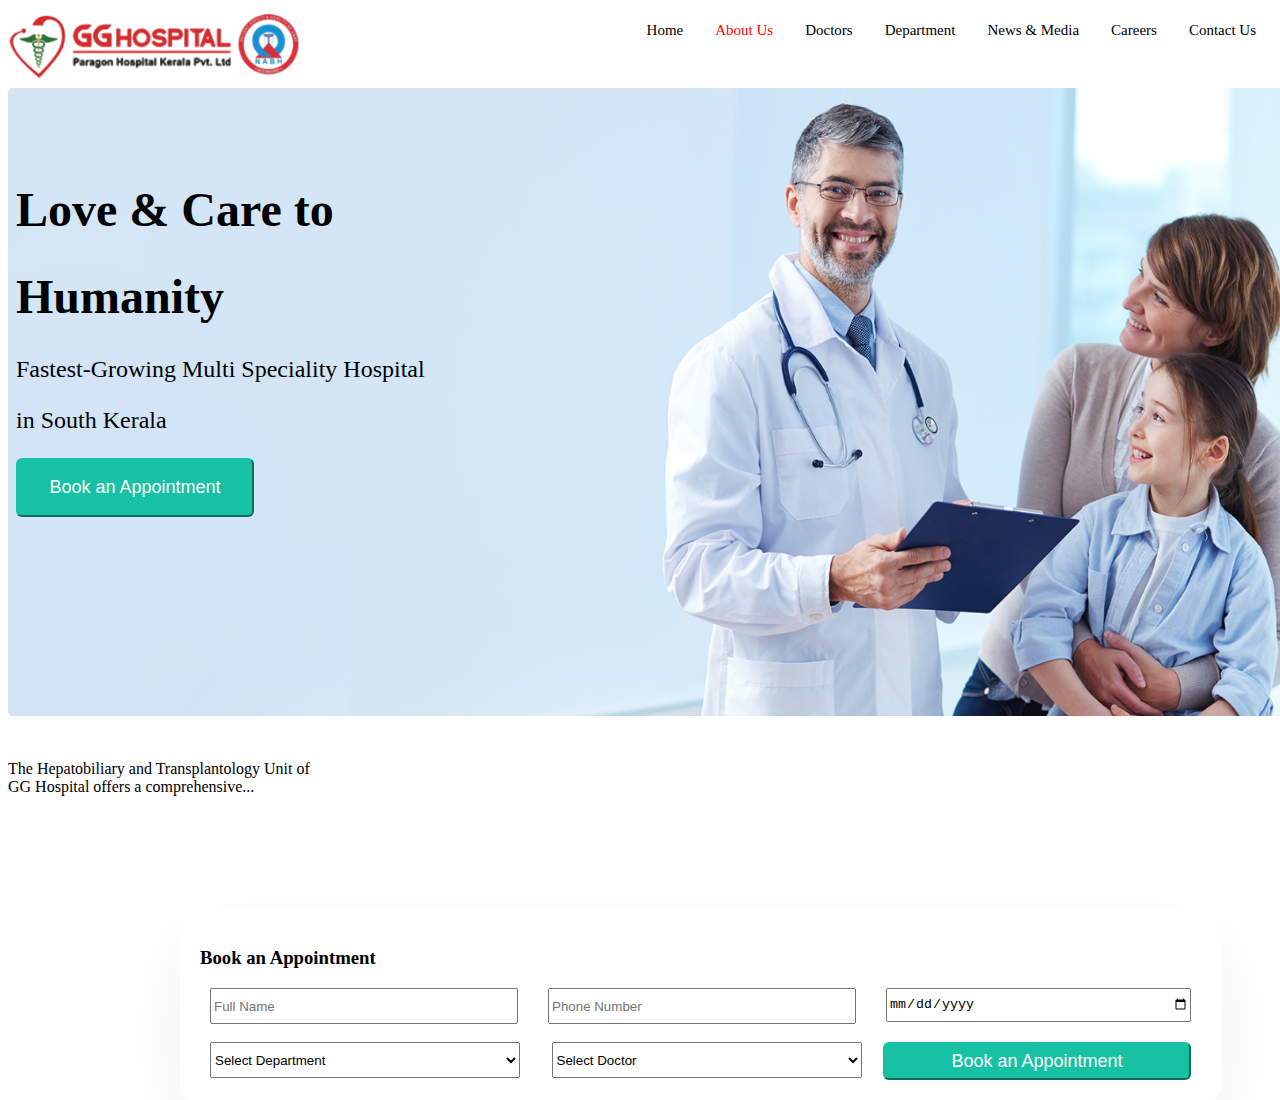
==== top_header/top_header.html @ 05a370f1 "first commit for resume, profile and gg website using html css" ====
<!DOCTYPE html>
<html lang="en">
  <head>
    <meta charset="UTF-8" />
    <meta name="viewport" content="width=device-width, initial-scale=1.0" />
    <title>GG Hospital</title>
    <link rel="stylesheet" href="\nav_bar\gg.css" />
    <link rel="stylesheet" href="top_header.css" />
  </head>
  <body>
    <div class="header-container">
      <div>
        <img class="logo" src="\nav_bar\img\gglogo.png" alt="GG Logo" />
      </div>
      <!--This is the top nav bar-->
      <div class="topnav">
        <a href="#Home">Home</a>
        <a class="active" href="#aboutus">About Us</a>
        <a href="#doctors">Doctors</a>
        <a href="#department">Department</a>
        <a href="#newsandmedia">News & Media</a>
        <a href="#career">Careers</a>
        <a href="#contactus">Contact Us</a>
      </div>
    </div>
    <div>
      <img class="doctorimage" src="img/doctor.png" alt="GG Logo" />

      <div class="text1">
        <h1>Love & Care to</h1>
        <h1>Humanity</h1>
        <p>Fastest-Growing Multi Speciality Hospital</p>
        <p>in South Kerala</p>

        <button class="button">Book an Appointment</button>
      </div>

      <div class="bookingTab">
        <h3>Book an Appointment</h3>
        <div class="bookingRow">
          <div class="entryField">
            <input
              class="input-field"
              type="text"
              id="fname"
              name="fname "
              placeholder="Full Name"
            />
          </div>
          <input
            class="input-field"
            type="text"
            id="fname"
            name="fname"
            placeholder="Phone Number"
          />
          <input class="input-field" type="date" id="birthday" name="birthday" />
        </div>
        <br />
        <div class="bookingRow">
          <select class="entryField small" name="Department" id="Department">
            <option value="" disabled selected>Select Department</option>
            <option value="saab">Dermatology</option>
            <option value="opel">ENT</option>
            <option value="audi">General Medicine</option>
          </select>
          <select class="entryField small" name="Doctor" id="Doctor">
            <option value="" disabled selected>Select Doctor</option>
            <option value="saab">Dr. Mahesh</option>
            <option value="opel">Dr. Suresh</option>
            <option value="audi">Dr. Madhu</option>
          </select>
          <button class="entryField fieldbutton" class="button">
            Book an Appointment
          </button>
        </div>
      </div>
    </div>

    <div>
      
      <div>
        <img src="" alt="">
        <h4></h4>
        <p>The Hepatobiliary and Transplantology Unit of <br/>GG Hospital offers a comprehensive...</p>
      </div>
    </div>
  </body>
</html>
---- top_header/top_header.css ----
.doctorimage{
    position: relative;
    width: 1320px;
}

.text1{
    position: absolute;
    top: 150px;
    left: 16px;
    font-size: x-large;
}

.button{
    width: 238px;
    height: 59px;
    border-radius: 6px;
    font-size: large;
    background-color: #17C1A3;
    color: white;
    border-color: #17C1A3;
}
.button:hover{
    width: 245px;
    height: 65px;
    transition: 50ms;
}

.bookingTab{
    background-color: white;
    position: absolute;
    bottom: -200px;
    left: 180px;
    padding: 20px;
    box-shadow: 0px 31px 74px rgba(0, 0, 0, 0.05); 
    border-radius: 12px;
}

.bookingRow{
    display: flex;
    justify-content: space-between;
    gap: 10px;
}

.input-field{
    width: 300px;
    height: 30px;
    margin-left: 10px;
    margin-right: 10px;
}



.small{
    width: 310px;
    height: 36px;
    margin-left: 10px;
}

.fieldbutton{
    width: 308px;
    height: 38px; 
    border-radius: 6px;
    margin-right: 10px;
    font-size: large;
    background-color: #17C1A3;
    color: white;
    border-color: #17C1A3; 
}
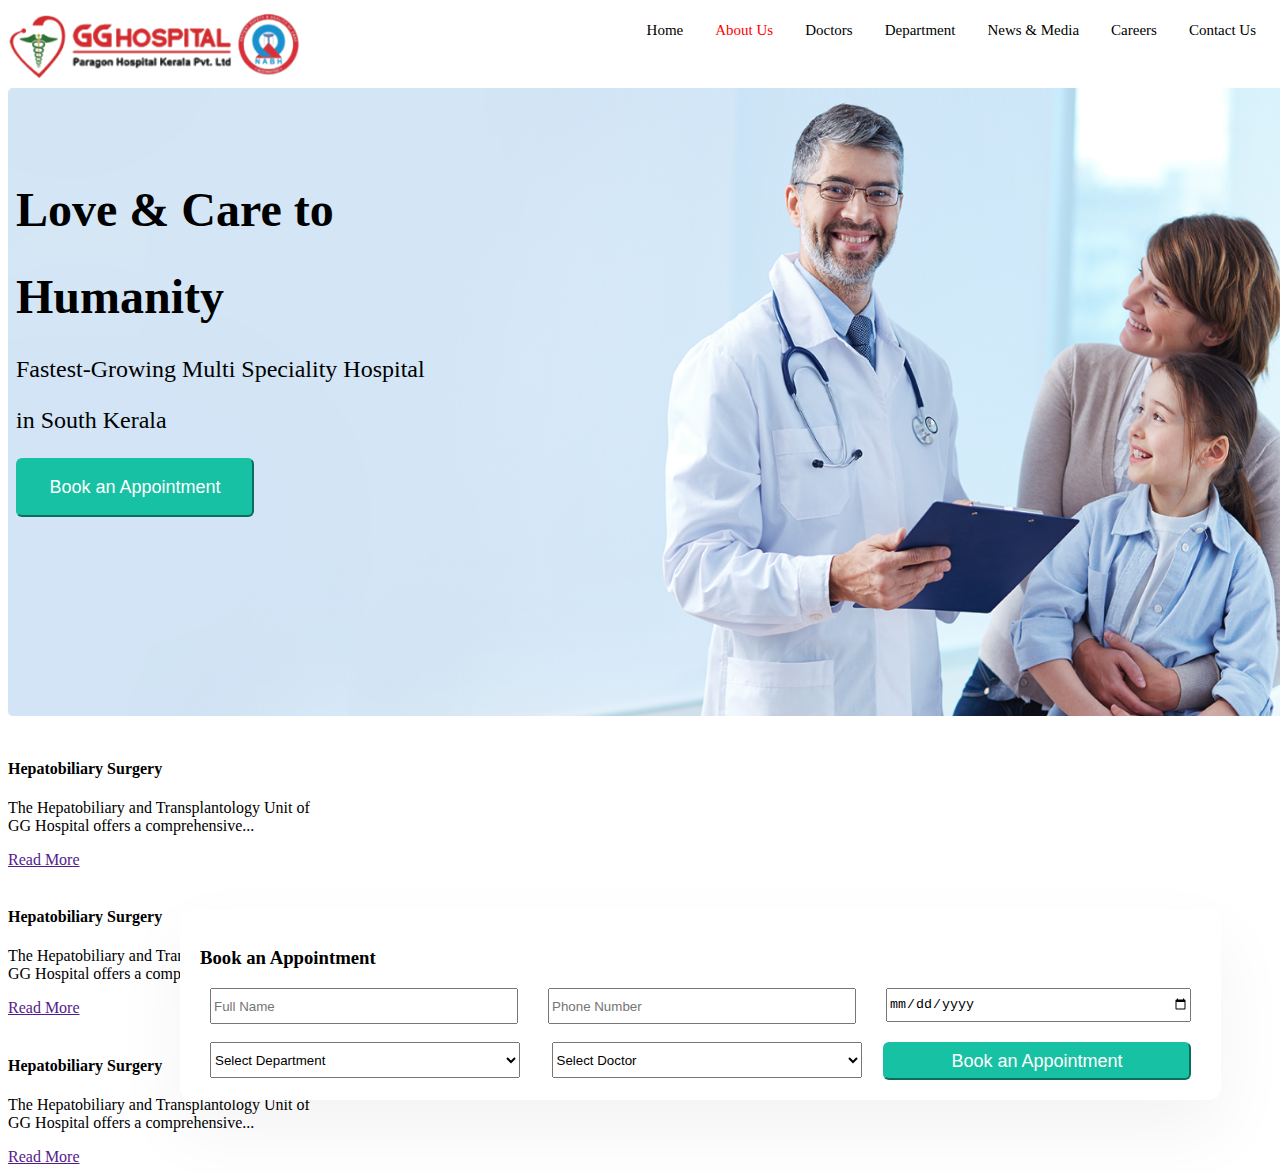
==== commit b38b0713: "feat: added more departments and created class department" ====
--- a/top_header/top_header.html
+++ b/top_header/top_header.html
@@ -77,12 +77,27 @@
       </div>
     </div>
 
-    <div>
+    <div class="department">
       
       <div>
         <img src="" alt="">
-        <h4></h4>
+        <h4>Hepatobiliary Surgery</h4>
         <p>The Hepatobiliary and Transplantology Unit of <br/>GG Hospital offers a comprehensive...</p>
+        <a href="">Read More</a>
+      </div>
+
+      <div>
+        <img src="" alt="">
+        <h4>Hepatobiliary Surgery</h4>
+        <p>The Hepatobiliary and Transplantology Unit of <br/>GG Hospital offers a comprehensive...</p>
+        <a href="">Read More</a>
+      </div>
+
+      <div>
+        <img src="" alt="">
+        <h4>Hepatobiliary Surgery</h4>
+        <p>The Hepatobiliary and Transplantology Unit of <br/>GG Hospital offers a comprehensive...</p>
+        <a href="">Read More</a>
       </div>
     </div>
   </body>
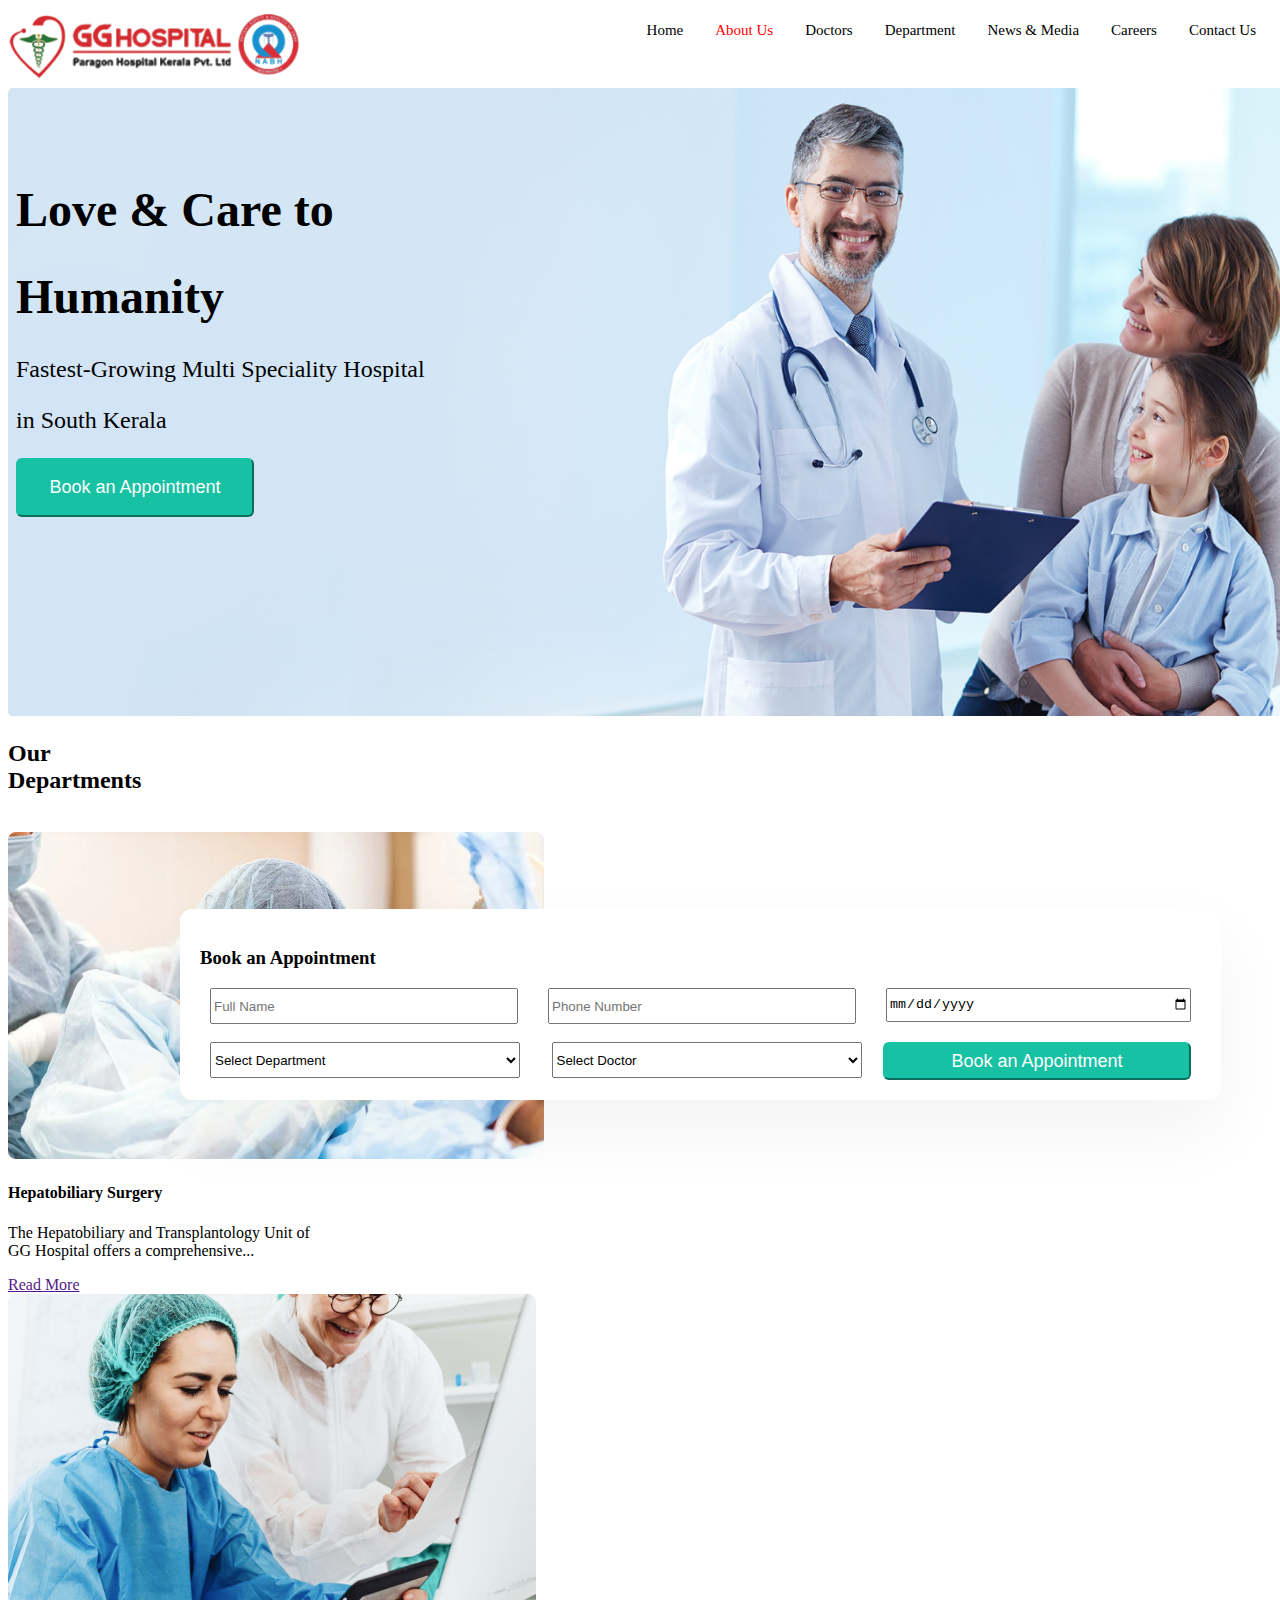
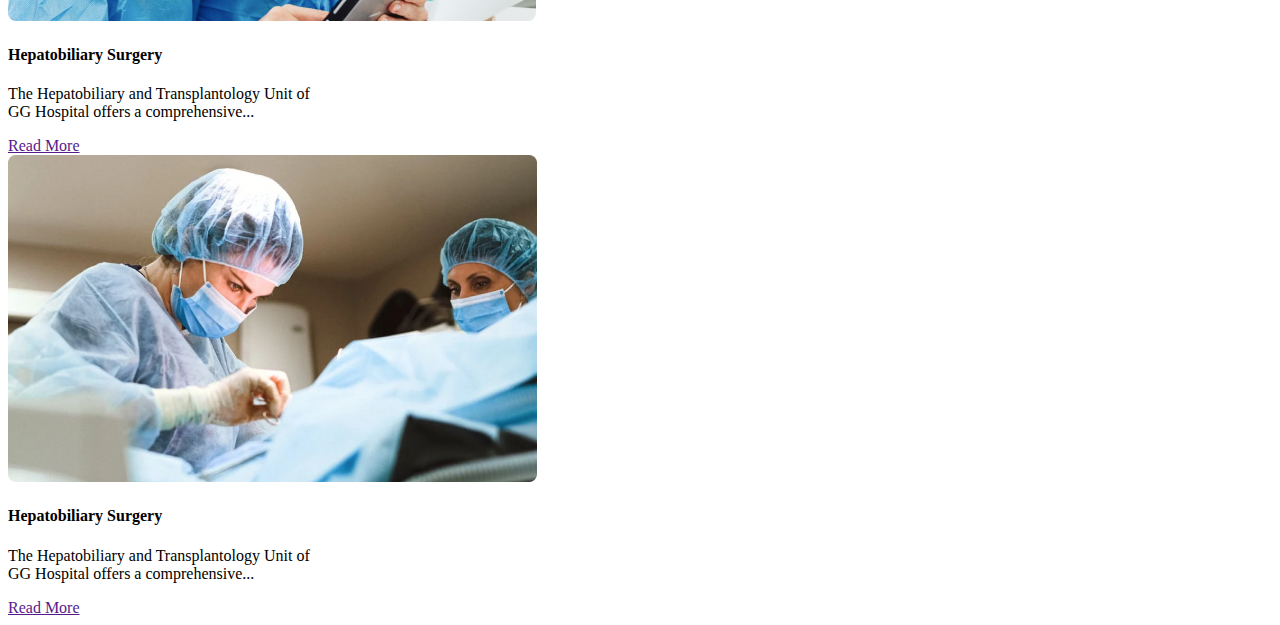
==== commit 204e4126: "feat:added department images and fiels" ====
--- a/top_header/top_header.html
+++ b/top_header/top_header.html
@@ -78,23 +78,26 @@
     </div>
 
     <div class="department">
-      
       <div>
+        <h2>Our <br>Departments</h2>
         <img src="" alt="">
+      </div>
+      <div>
+        <img src="img/Rectangle 10 (2).png" alt="First department image">
         <h4>Hepatobiliary Surgery</h4>
         <p>The Hepatobiliary and Transplantology Unit of <br/>GG Hospital offers a comprehensive...</p>
         <a href="">Read More</a>
       </div>
 
       <div>
-        <img src="" alt="">
+        <img src="img/Rectangle 10 (1).png" alt="Second department image">
         <h4>Hepatobiliary Surgery</h4>
         <p>The Hepatobiliary and Transplantology Unit of <br/>GG Hospital offers a comprehensive...</p>
         <a href="">Read More</a>
       </div>
 
       <div>
-        <img src="" alt="">
+        <img src="img/Rectangle 10.png" alt="Third department image">
         <h4>Hepatobiliary Surgery</h4>
         <p>The Hepatobiliary and Transplantology Unit of <br/>GG Hospital offers a comprehensive...</p>
         <a href="">Read More</a>
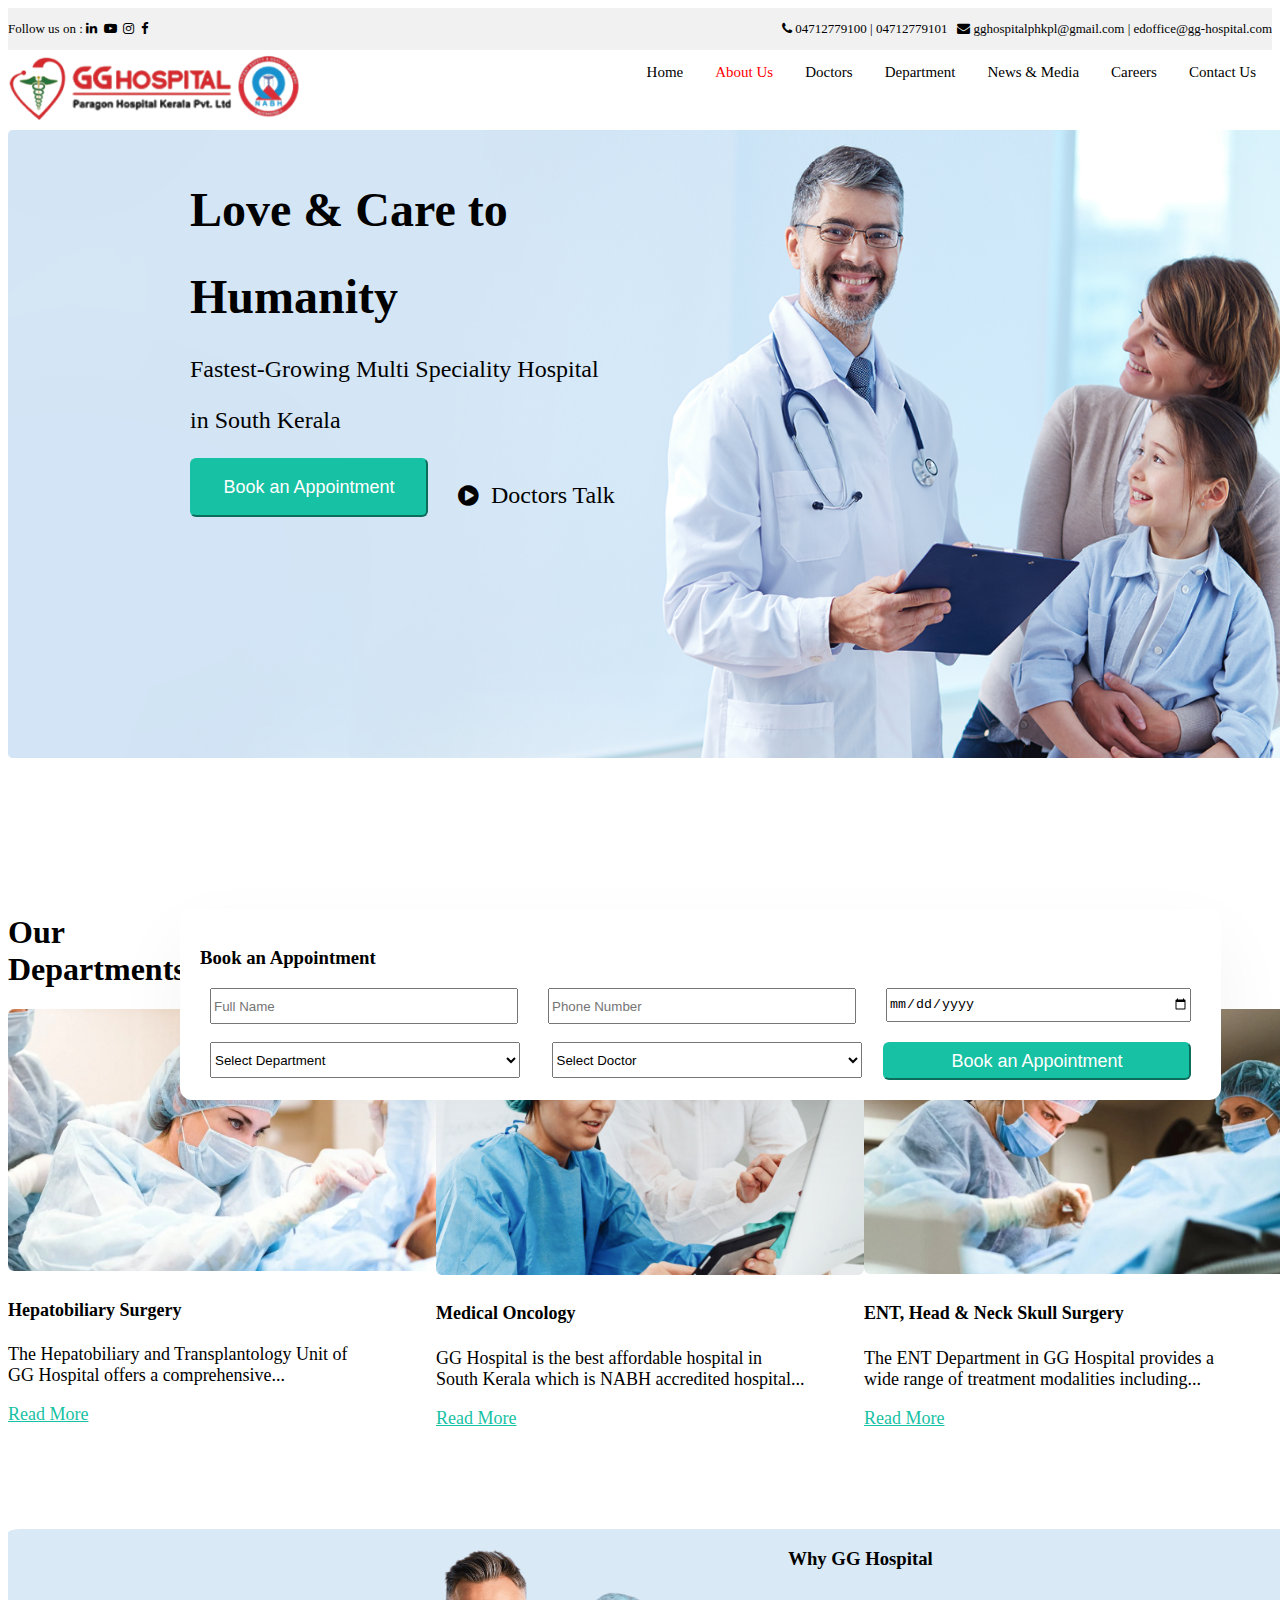
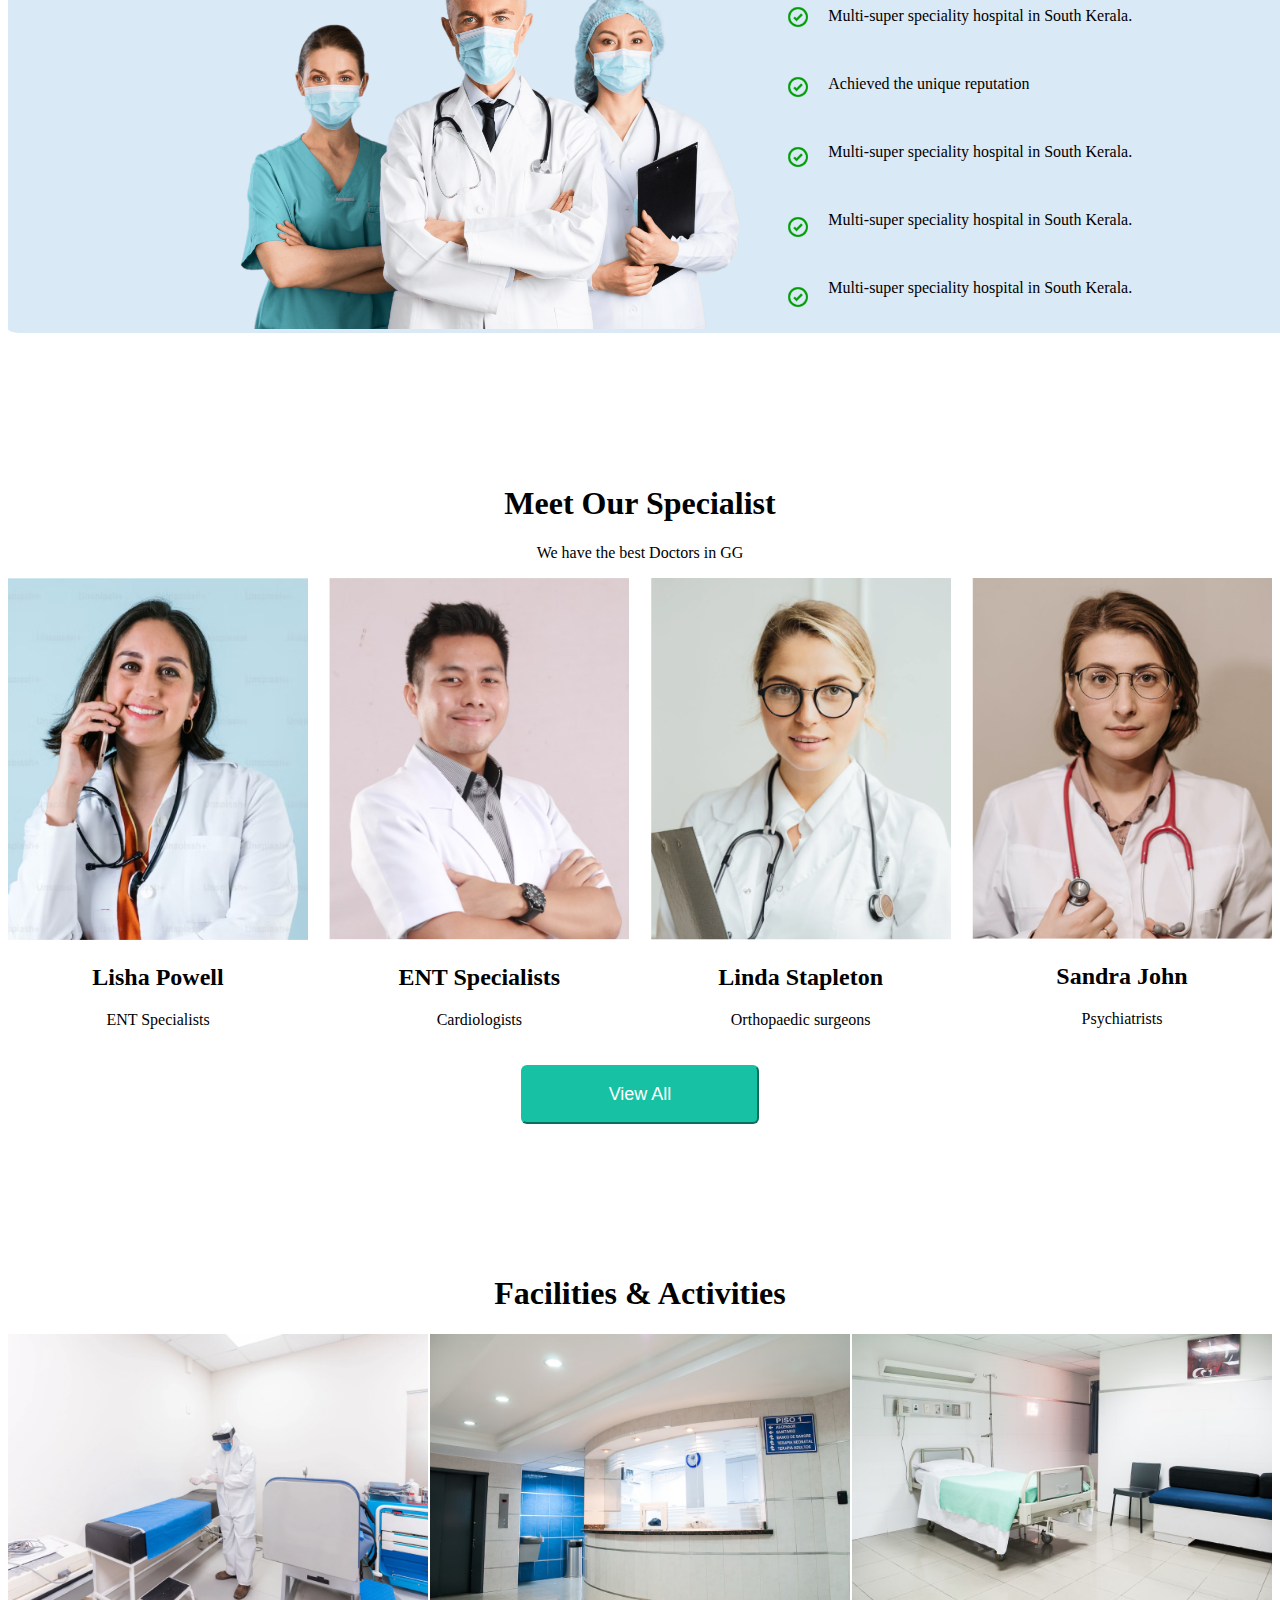
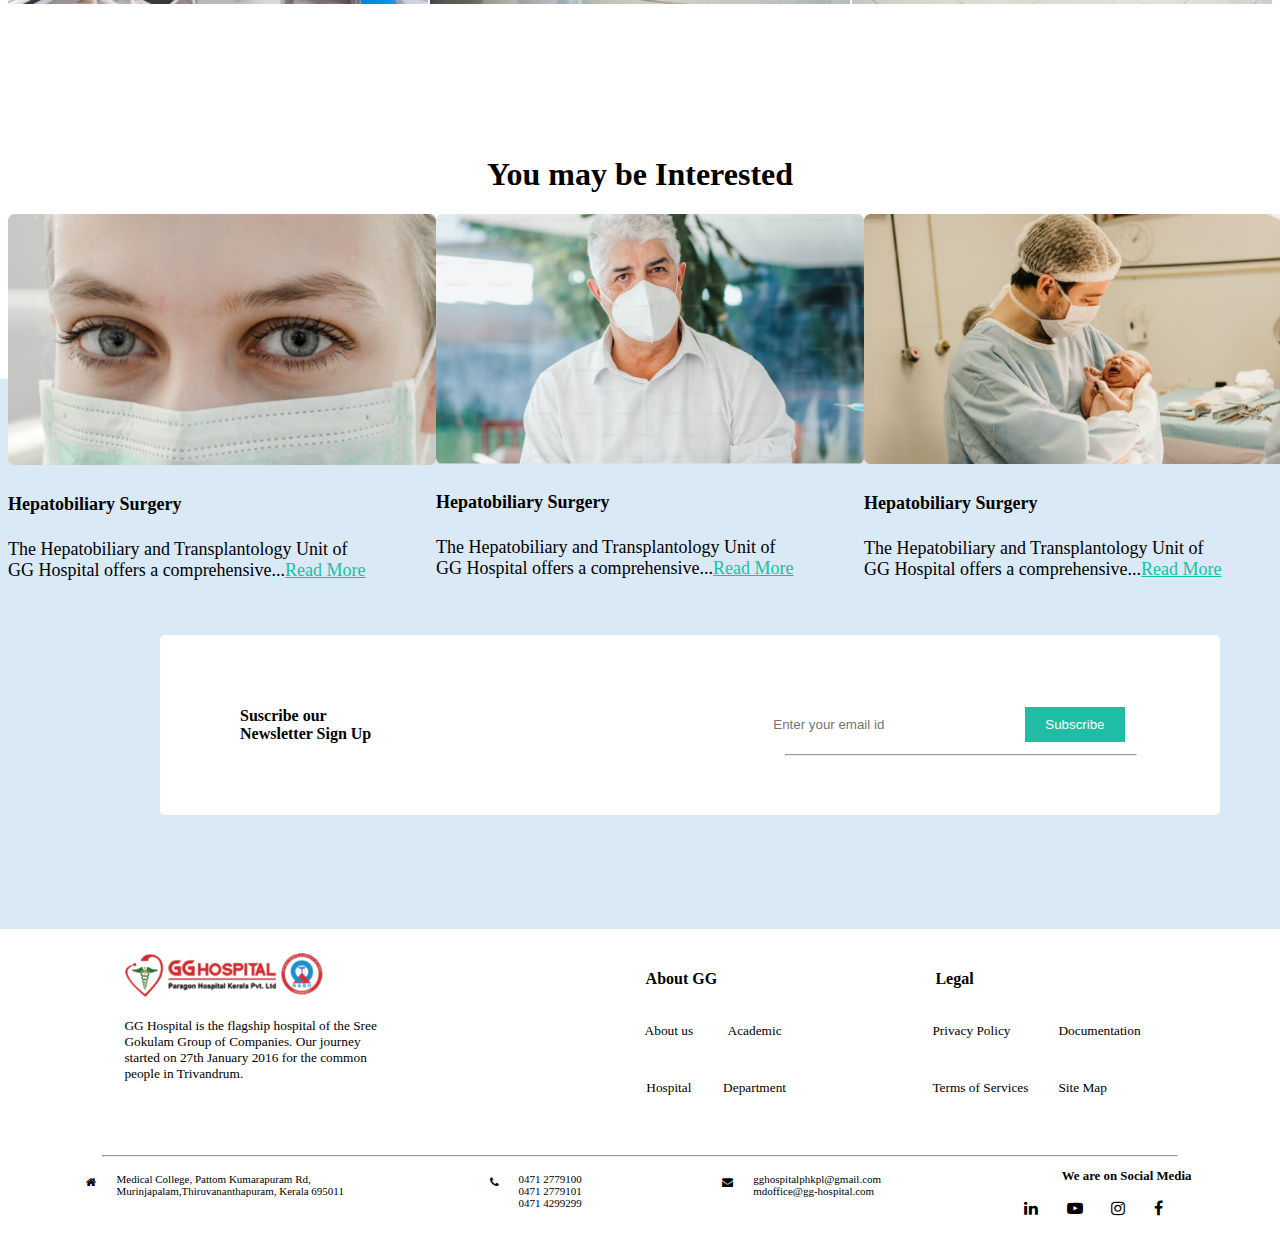
==== commit 261e3d2c: "feat: removed all unrealted files,added header,footer,why section and newsletter" ====
--- a/top_header/top_header.html
+++ b/top_header/top_header.html
@@ -6,8 +6,33 @@
     <title>GG Hospital</title>
     <link rel="stylesheet" href="\nav_bar\gg.css" />
     <link rel="stylesheet" href="top_header.css" />
+    <link
+      rel="stylesheet"
+      href="https://cdnjs.cloudflare.com/ajax/libs/font-awesome/4.7.0/css/font-awesome.min.css"
+    />
   </head>
   <body>
+    <header>
+      <div id="header-icon">
+        <div>
+          <p>
+            Follow us on : <i class="fa fa-linkedin"></i>&nbsp;
+            <i class="fa fa-youtube-play"></i>&nbsp;
+            <i class="fa fa-instagram"></i>&nbsp;
+            <i class="fa fa-facebook-f"></i>
+          </p>
+        </div>
+        <div>
+          <p>
+            <i class="fa fa-phone"></i>
+            04712779100 | 04712779101 &nbsp;
+            <i class="fa fa-envelope"></i>
+            gghospitalphkpl@gmail.com | edoffice@gg-hospital.com
+          </p>
+        </div>
+      </div>
+    </header>
+
     <div class="header-container">
       <div>
         <img class="logo" src="\nav_bar\img\gglogo.png" alt="GG Logo" />
@@ -32,7 +57,11 @@
         <p>Fastest-Growing Multi Speciality Hospital</p>
         <p>in South Kerala</p>
 
-        <button class="button">Book an Appointment</button>
+        <div class="flexcontainer">
+          <button class="button">Book an Appointment</button>
+          <i id="play-icon" class="fa fa-play-circle"></i>&nbsp;&nbsp;
+          <p id="talk">Doctors <span>Talk</span></p>
+        </div>
       </div>
 
       <div class="bookingTab">
@@ -54,7 +83,12 @@
             name="fname"
             placeholder="Phone Number"
           />
-          <input class="input-field" type="date" id="birthday" name="birthday" />
+          <input
+            class="input-field"
+            type="date"
+            id="birthday"
+            name="birthday"
+          />
         </div>
         <br />
         <div class="bookingRow">
@@ -77,31 +111,268 @@
       </div>
     </div>
 
-    <div class="department">
-      <div>
-        <h2>Our <br>Departments</h2>
-        <img src="" alt="">
-      </div>
-      <div>
-        <img src="img/Rectangle 10 (2).png" alt="First department image">
-        <h4>Hepatobiliary Surgery</h4>
-        <p>The Hepatobiliary and Transplantology Unit of <br/>GG Hospital offers a comprehensive...</p>
-        <a href="">Read More</a>
-      </div>
-
-      <div>
-        <img src="img/Rectangle 10 (1).png" alt="Second department image">
-        <h4>Hepatobiliary Surgery</h4>
-        <p>The Hepatobiliary and Transplantology Unit of <br/>GG Hospital offers a comprehensive...</p>
-        <a href="">Read More</a>
-      </div>
-
-      <div>
-        <img src="img/Rectangle 10.png" alt="Third department image">
-        <h4>Hepatobiliary Surgery</h4>
-        <p>The Hepatobiliary and Transplantology Unit of <br/>GG Hospital offers a comprehensive...</p>
-        <a href="">Read More</a>
-      </div>
-    </div>
+    <div class="Container">
+      <div>
+        <h1>Our <br />Departments</h1>
+      </div>
+      <div class="flexcontainer">
+        <div class="specificDepartment">
+          <img src="img/Rectangle 10 (2).png" alt="First department image" />
+          <h4>Hepatobiliary Surgery</h4>
+          <p>
+            The Hepatobiliary and Transplantology Unit of <br />GG Hospital
+            offers a comprehensive...
+          </p>
+          <a href="">Read More</a>
+        </div>
+
+        <div class="specificDepartment">
+          <img src="img/Rectangle 10 (1).png" alt="Second department image" />
+          <h4>Medical Oncology</h4>
+          <p>
+            GG Hospital is the best affordable hospital in <br />South Kerala
+            which is NABH accredited hospital...
+          </p>
+          <a href="">Read More</a>
+        </div>
+
+        <div class="specificDepartment">
+          <img src="img/Rectangle 10.png" alt="Third department image" />
+          <h4>ENT, Head & Neck Skull Surgery</h4>
+          <p>
+            The ENT Department in GG Hospital provides a <br />wide range of
+            treatment modalities including...
+          </p>
+          <a href="">Read More</a>
+        </div>
+      </div>
+    </div>
+
+    <div id="why">
+      <div>
+        <img src="img/why_gg.png" alt="" height="400px" />
+      </div>
+      <div>
+        <h3>Why GG Hospital</h3>
+        <br />
+        <div>
+          <img
+            class="gc"
+            src="img/green-check-mark-verified-circle.png"
+            alt=""
+            height="20px"
+          />
+          <img
+            class="gc"
+            src="img/green-check-mark-verified-circle.png"
+            alt=""
+            height="20px"
+          />
+          <img
+            class="gc"
+            src="img/green-check-mark-verified-circle.png"
+            alt=""
+            height="20px"
+          />
+          <img
+            class="gc"
+            src="img/green-check-mark-verified-circle.png"
+            alt=""
+            height="20px"
+          />
+          <img
+            class="gc"
+            src="img/green-check-mark-verified-circle.png"
+            alt=""
+            height="20px"
+          />
+        </div>
+        <ul id="why-ul">
+          <li class="why-li">
+            Multi-super speciality hospital in South Kerala.
+          </li>
+          <li class="why-li">Achieved the unique reputation</li>
+          <li class="why-li">
+            Multi-super speciality hospital in South Kerala.
+          </li>
+          <li class="why-li">
+            Multi-super speciality hospital in South Kerala.
+          </li>
+          <li class="why-li">
+            Multi-super speciality hospital in South Kerala.
+          </li>
+        </ul>
+      </div>
+    </div>
+
+    <div class="Container">
+      <div class="centreHeads">
+        <h1>Meet Our Specialist</h1>
+        <p>We have the best Doctors in GG</p>
+      </div>
+
+      <div class="flexcontainer specialistContainer">
+        <div class="specialist">
+          <img src="img/Specialist 1.png" alt=" Specialist 1" />
+          <h2>Lisha Powell</h2>
+          <p>ENT Specialists</p>
+        </div>
+        <div class="specialist">
+          <img src="img/Specialist 2.png" alt=" Specialist 2" />
+          <h2>ENT Specialists</h2>
+          <p>Cardiologists</p>
+        </div>
+        <div class="specialist">
+          <img src="img/Specialist 3.png" alt=" Specialist 3" />
+          <h2>Linda Stapleton</h2>
+          <p>Orthopaedic surgeons</p>
+        </div>
+        <div class="specialist">
+          <img src="img/Specialist 4.png" alt=" Specialist 4" />
+          <h2>Sandra John</h2>
+          <p>Psychiatrists</p>
+        </div>
+      </div>
+      <div class="centreButton">
+        <button class="button">View All</button>
+      </div>
+    </div>
+
+    <div class="Container">
+      <div class="centreHeads">
+        <h1>Facilities & Activities</h1>
+      </div>
+      <div class="flexcontainer facility">
+        <img src="img/Rectangle 24.png" alt="facility&activity image 1" />
+        <img src="img/Rectangle 26.png" alt="facility&activity image 2" />
+        <img src="img/Rectangle 27.png" alt="facility&activity image 3" />
+      </div>
+    </div>
+
+    <div class="Container">
+      <div class="centreHeads">
+        <h1>You may be Interested</h1>
+      </div>
+      <div class="flexcontainer">
+        <div class="specificDepartment">
+          <img src="img/Rectangle 1.png" alt="You-may-be-Interested image 1" />
+          <h4>Hepatobiliary Surgery</h4>
+          <p>
+            The Hepatobiliary and Transplantology Unit of <br />GG Hospital
+            offers a comprehensive...<a href="">Read More</a>
+          </p>
+        </div>
+        <div class="specificDepartment">
+          <img
+            src="img/Rectangle 1 (1).png"
+            alt="You-may-be-Interested image 2"
+          />
+          <h4>Hepatobiliary Surgery</h4>
+          <p>
+            The Hepatobiliary and Transplantology Unit of <br />GG Hospital
+            offers a comprehensive...<a href="">Read More</a>
+          </p>
+        </div>
+        <div class="specificDepartment">
+          <img
+            src="img/Rectangle 1 (2).png"
+            alt="You-may-be-Interested image 3"
+          />
+          <h4>Hepatobiliary Surgery</h4>
+          <p>
+            The Hepatobiliary and Transplantology Unit of <br />GG Hospital
+            offers a comprehensive...<a href="">Read More</a>
+          </p>
+        </div>
+      </div>
+    </div>
+
+    <div class="int-bg">
+      <div>
+        <div class="sub-content">
+          <h4 class="s-content">Suscribe our <br />Newsletter Sign Up</h4>
+          <form action="" class="sub-form">
+            <input
+              class="email"
+              type="email"
+              placeholder="Enter your email id"
+              required
+            />
+            <button class="sub-button" type="submit">Subscribe</button>
+          </form>
+          <div id="line"><hr id="hr" /></div>
+        </div>
+      </div>
+    </div>
+
+    <footer>
+      <div id="up-foot">
+        <div id="up-1">
+          <img id="up-img" src="img/gglogo.png" alt="" />
+          <p>
+            GG Hospital is the flagship hospital of the Sree <br />
+            Gokulam Group of Companies. Our journey <br />
+            started on 27th January 2016 for the common <br />
+            people in Trivandrum.
+          </p>
+        </div>
+        &nbsp;&nbsp;&nbsp;&nbsp;&nbsp;
+        <div>
+          <h4 id="up2-h">About GG</h4>
+          <div id="up2-grid">
+            <p class="up2-class">About us</p>
+            <p class="up2-class">Academic</p>
+            <p class="up2-class">Hospital</p>
+            <p class="up2-class">Department</p>
+          </div>
+        </div>
+
+        <div>
+          <h4 id="up3-h">Legal</h4>
+          <div id="up3-grid">
+            <p class="up3-class">Privacy Policy</p>
+            <p class="up3-class">Documentation</p>
+            <p class="up3-class">Terms of Services</p>
+            <p class="up3-class">Site Map</p>
+          </div>
+        </div>
+      </div>
+      <div id="foot-line"><hr id="foot-hr" /></div>
+      <div id="down-foot">
+        <div id="df-1">
+          <i class="fa fa-home"></i>
+          <p id="df1-p">
+            Medical College, Pattom Kumarapuram Rd,
+            <br />Murinjapalam,Thiruvananthapuram, Kerala 695011
+          </p>
+        </div>
+        <div id="df-2">
+          <i class="fa fa-phone"></i>
+          <p id="df2-p">
+            0471 2779100 <br />
+            0471 2779101 <br />
+            0471 4299299
+          </p>
+        </div>
+        <div id="df-3">
+          <i class="fa fa-envelope"></i>
+          <p id="df2-p">
+            gghospitalphkpl@gmail.com <br />
+            mdoffice@gg-hospital.com
+          </p>
+        </div>
+        <div id="df-4">
+          <h3 id="df-4">We are on Social Media</h3>
+          <div id="df4-icon">
+            <p class="foot-icons">
+              <i class="fa fa-linkedin"></i>&nbsp;
+              <i class="fa fa-youtube-play"></i>&nbsp;
+              <i class="fa fa-instagram"></i>&nbsp;
+              <i class="fa fa-facebook-f"></i>&nbsp;
+            </p>
+          </div>
+        </div>
+      </div>
+    </footer>
   </body>
 </html>
--- a/top_header/top_header.css
+++ b/top_header/top_header.css
@@ -1,68 +1,301 @@
-.doctorimage{
-    position: relative;
-    width: 1320px;
-}
-
-.text1{
-    position: absolute;
-    top: 150px;
-    left: 16px;
-    font-size: x-large;
-}
-
-.button{
-    width: 238px;
-    height: 59px;
-    border-radius: 6px;
-    font-size: large;
-    background-color: #17C1A3;
-    color: white;
-    border-color: #17C1A3;
-}
-.button:hover{
-    width: 245px;
-    height: 65px;
-    transition: 50ms;
-}
-
-.bookingTab{
-    background-color: white;
-    position: absolute;
-    bottom: -200px;
-    left: 180px;
-    padding: 20px;
-    box-shadow: 0px 31px 74px rgba(0, 0, 0, 0.05); 
-    border-radius: 12px;
-}
-
-.bookingRow{
-    display: flex;
-    justify-content: space-between;
-    gap: 10px;
-}
-
-.input-field{
-    width: 300px;
-    height: 30px;
-    margin-left: 10px;
-    margin-right: 10px;
-}
-
-
-
-.small{
-    width: 310px;
-    height: 36px;
-    margin-left: 10px;
-}
-
-.fieldbutton{
-    width: 308px;
-    height: 38px; 
-    border-radius: 6px;
-    margin-right: 10px;
-    font-size: large;
-    background-color: #17C1A3;
-    color: white;
-    border-color: #17C1A3; 
-}+#header-icon {
+  font-size: small;
+  display: flex;
+  width: 100%;
+  justify-content: space-between;
+  background-color: rgb(241, 241, 241);
+}
+
+.doctorimage {
+  position: relative;
+  width: 1320px;
+}
+
+.text1 {
+  position: absolute;
+  top: 150px;
+  left: 190px;
+  font-size: x-large;
+}
+.flexcontainer i {
+  padding-left: 30px;
+  padding-top: 25px;
+}
+
+.button {
+  width: 238px;
+  height: 59px;
+  border-radius: 6px;
+  font-size: large;
+  background-color: #17c1a3;
+  color: white;
+  border-color: #17c1a3;
+}
+.button:hover {
+  width: 245px;
+  height: 65px;
+  transition: 50ms;
+}
+
+.bookingTab {
+  background-color: white;
+  position: absolute;
+  bottom: -200px;
+  left: 180px;
+  padding: 20px;
+  box-shadow: 0px 31px 74px rgba(0, 0, 0, 0.05);
+  border-radius: 12px;
+}
+
+.bookingRow {
+  display: flex;
+  justify-content: space-between;
+  gap: 10px;
+}
+
+.input-field {
+  width: 300px;
+  height: 30px;
+  margin-left: 10px;
+  margin-right: 10px;
+}
+
+.small {
+  width: 310px;
+  height: 36px;
+  margin-left: 10px;
+}
+
+.fieldbutton {
+  width: 308px;
+  height: 38px;
+  border-radius: 6px;
+  margin-right: 10px;
+  font-size: large;
+  background-color: #17c1a3;
+  color: white;
+  border-color: #17c1a3;
+}
+
+.flexcontainer {
+  display: flex;
+  justify-content: space-between;
+}
+
+.specialistContainer {
+  justify-content: space-between;
+  text-align: center;
+}
+
+.specificDepartment {
+  justify-content: space-between;
+  font-size: large;
+}
+.specificDepartment a {
+  color: #17c1a3;
+}
+.specificDepartment img {
+  width: 428px;
+}
+.Container {
+  margin-top: 12%;
+}
+.centreButton {
+  display: flex;
+  justify-content: center;
+  margin-top: 20px;
+}
+
+#why {
+  background-color: rgb(218, 233, 246);
+  display: flex;
+  margin-top: 100px;
+  width: fit-content;
+  width: 82%;
+  padding-right: 50px;
+  padding-left: 200px;
+  border-radius: 1%;
+}
+
+.gc {
+  display: block;
+  padding-bottom: 50px;
+}
+#why-ul {
+  margin-top: -400px;
+  padding-bottom: -400px;
+}
+.why-li {
+  margin-top: 50px;
+  list-style: none;
+}
+
+.specialist img {
+  width: 300px;
+}
+
+.centreHeads {
+  text-align: center;
+}
+
+.facility {
+  justify-content: space-between;
+}
+
+.facility img {
+  width: 420px;
+}
+
+.Newsletter img {
+  width: 800px;
+}
+.Newsletter {
+  margin-inline: auto;
+  background-image: url("img/Mask group.png");
+}
+
+#up-foot {
+  display: flex;
+  justify-content: space-evenly;
+  margin-top: 20px;
+}
+#up-1 {
+  font-size: smaller;
+}
+#up-img {
+  width: 200px;
+}
+#up2-h {
+  margin-left: 16px;
+}
+#up2-grid {
+  display: grid;
+  grid-template-columns: auto auto;
+}
+.up2-class {
+  text-align: center;
+  padding: 15px;
+  padding-top: 0px;
+  font-size: smaller;
+}
+#up3-h {
+  margin-left: 18px;
+}
+#up3-grid {
+  display: grid;
+  grid-template-columns: auto auto;
+}
+.up3-class {
+  padding: 15px;
+  padding-top: 0px;
+  font-size: smaller;
+}
+#foot-line {
+  position: relative;
+  z-index: 30;
+  margin-bottom: -60px;
+  margin-top: 30px;
+}
+#foot-hr {
+  width: 85%;
+}
+
+#down-foot {
+  display: flex;
+  justify-content: space-evenly;
+  margin-left: 3%;
+  margin-right: 40px;
+  margin-top: 30px;
+  font-size: 11px;
+  margin-top: 80px;
+}
+#df-1 {
+  padding-right: 5px;
+  display: flex;
+}
+#df1-p {
+  margin-top: -4px;
+  padding-left: 20px;
+}
+#df-2 {
+  display: flex;
+  padding-left: 100px;
+}
+#df2-p {
+  margin-top: -4px;
+  padding-left: 20px;
+}
+#df-3 {
+  display: flex;
+  padding-left: 100px;
+}
+#df-4 {
+  margin-left: 70px;
+  margin-top: -4px;
+}
+#df4-h {
+  margin-top: 3px;
+}
+#df4-icon {
+  font-size: medium;
+  margin-top: 10px;
+  padding-left: 20px;
+}
+.foot-icons {
+  display: flex;
+  justify-content: space-evenly;
+}
+
+.int-bg {
+  background-color: rgb(218, 233, 246);
+  display: flex;
+  margin-top: -220px;
+  margin-left: -50px;
+  margin-right: -20px;
+  height: 550px;
+  padding-left: 20%;
+}
+.sub-content {
+  display: flex;
+  align-items: center;
+  background-color: white;
+  background-image: url(img/sub/sub-bg.png);
+  position: absolute;
+  z-index: 1;
+  height: 180px;
+  width: 980px;
+  border-radius: 5px;
+  margin-right: 30px;
+  padding-left: 80px;
+  margin-top: 20%;
+  left: 160px;
+}
+.sub-form {
+  display: flex;
+  align-items: center;
+  margin-left: 400px;
+}
+.email {
+  width: 250px;
+  border: none;
+}
+.sub-button {
+  padding: 10px 20px;
+  background-color: rgb(32, 189, 165);
+  font-size: smaller;
+  color: white;
+  width: fit-content;
+  border: none;
+  cursor: pointer;
+}
+#line {
+  position: relative;
+  z-index: 30;
+  margin-bottom: -60px;
+  padding-left: 0px;
+  margin-left: -340px;
+}
+
+#hr {
+  width: 350px;
+}
